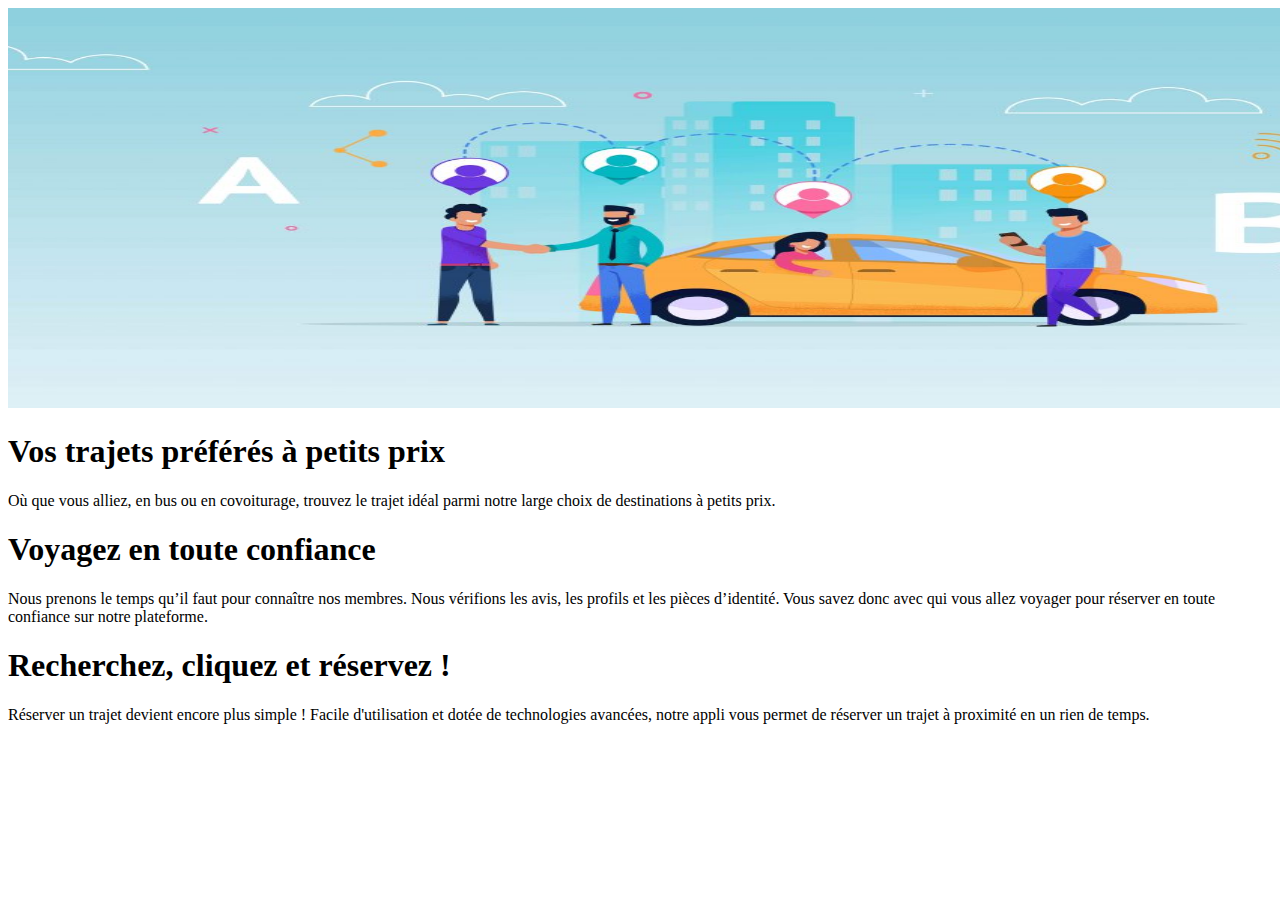
==== index.html @ 7fd47f6f "initial commit" ====
<!DOCTYPE html>
<html>
                                        <!-- SHAIBI Youssef,   -->    
                                        <!-- HAI726I Projet web: site de covoiturage  --> 
<head>
    <title> HAI726I Projet web SHAIBI </title>
    <link rel="shortcut icon" href="images/car-sharing.ico" />
</head>
<body>

<img src="images/covoiturage.jpg" alt="home picture" width="1540" height="400"/>

<!-- Avantage -->
<h1>Vos trajets préférés à petits prix</h1>
<p>
Où que vous alliez, en bus ou en covoiturage, 
trouvez le trajet idéal parmi notre large choix 
de destinations à petits prix.
</p>

<!-- Propos -->    
<h1>Voyagez en toute confiance</h1>
<p>
Nous prenons le temps qu’il faut pour connaître nos membres. 
Nous vérifions les avis, les profils et les pièces d’identité. Vous savez donc avec qui vous allez 
voyager pour réserver en toute confiance sur notre plateforme.
</p>

<!-- Comment Faire -->
<h1>Recherchez, cliquez et réservez !</h1>
<p>
Réserver un trajet devient encore plus simple ! 
Facile d'utilisation et dotée de technologies avancées, 
notre appli vous permet de réserver un trajet à proximité en un rien de temps.
</p>

</body>
</html>
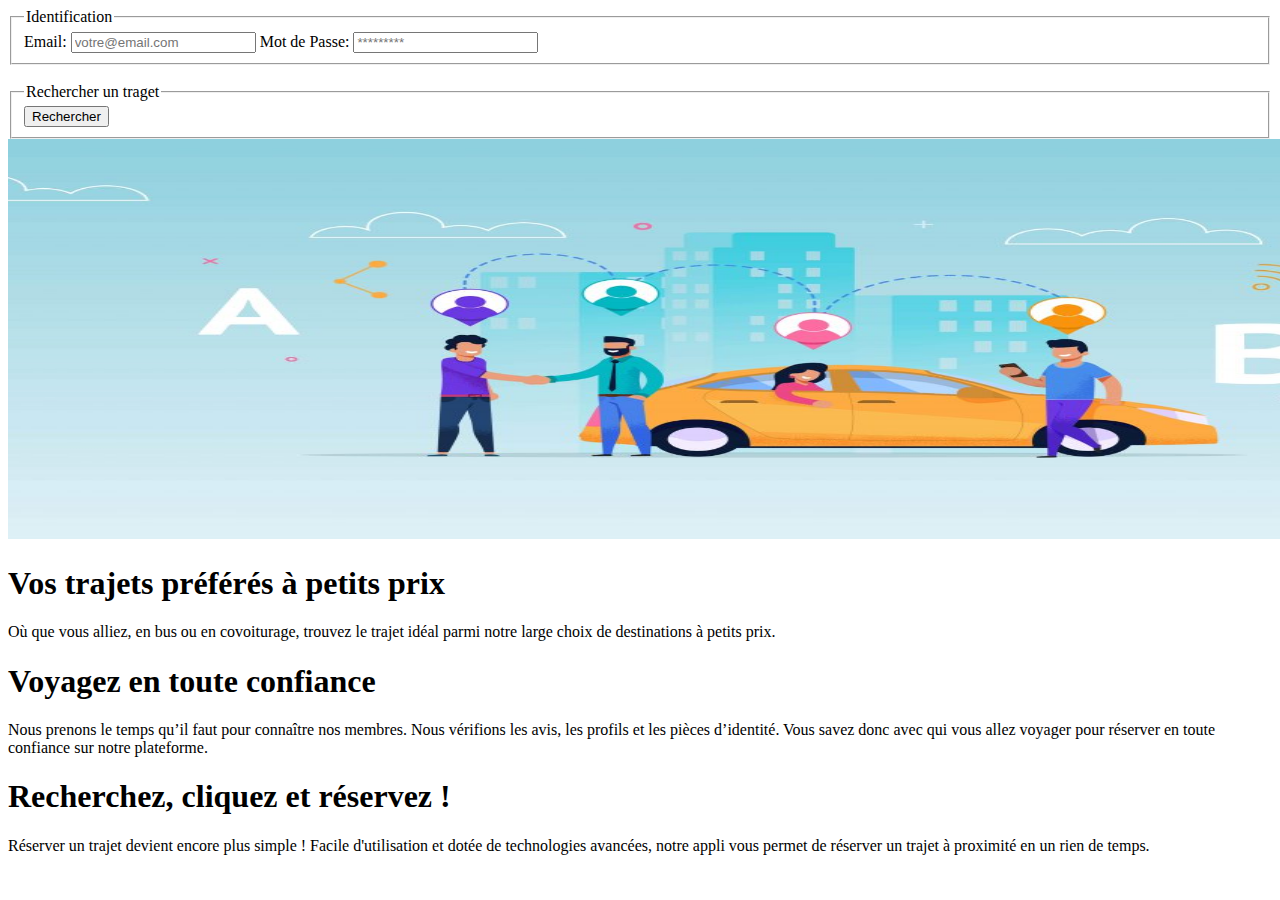
==== commit 015a55f1: "add new fiels and identification pages" ====
--- a/index.html
+++ b/index.html
@@ -4,35 +4,46 @@
                                         <!-- HAI726I Projet web: site de covoiturage  --> 
 <head>
     <title> HAI726I Projet web SHAIBI </title>
-    <link rel="shortcut icon" href="images/car-sharing.ico" />
+    <link rel="shortcut icon" href="images/car-sharing.ico" />    
 </head>
 <body>
+    <!---------------------------- Header --------------------------------------------------->
+    <fieldset>
+        <legend> Identification</legend>
+        Email: <input type="text" placeholder="votre@email.com"> 
+        Mot de Passe: <input type="text" placeholder="*********">  
+    </fieldset> <br>
+    <fieldset>
+        <legend> Rechercher un traget</legend>
+        <input class="favorite styled" type="button" value="Rechercher">
+    </fieldset>
+    <!--------------------------------------------------------------------------------------->
+     
+    <img src="images/covoiturage.jpg" alt="home picture" width="1540" height="400"/>
 
-<img src="images/covoiturage.jpg" alt="home picture" width="1540" height="400"/>
+    <!-- Avantage -->
+    <h1>Vos trajets préférés à petits prix</h1>
+    <p>
+        Où que vous alliez, en bus ou en covoiturage, 
+        trouvez le trajet idéal parmi notre large choix 
+        de destinations à petits prix.
+    </p>
 
-<!-- Avantage -->
-<h1>Vos trajets préférés à petits prix</h1>
-<p>
-Où que vous alliez, en bus ou en covoiturage, 
-trouvez le trajet idéal parmi notre large choix 
-de destinations à petits prix.
-</p>
+    <!-- Propos -->    
+    <h1>Voyagez en toute confiance</h1>
+    <p>
+        Nous prenons le temps qu’il faut pour connaître nos membres. 
+        Nous vérifions les avis, les profils et les pièces d’identité. Vous savez donc avec qui vous allez 
+        voyager pour réserver en toute confiance sur notre plateforme.
+    </p>
 
-<!-- Propos -->    
-<h1>Voyagez en toute confiance</h1>
-<p>
-Nous prenons le temps qu’il faut pour connaître nos membres. 
-Nous vérifions les avis, les profils et les pièces d’identité. Vous savez donc avec qui vous allez 
-voyager pour réserver en toute confiance sur notre plateforme.
-</p>
-
-<!-- Comment Faire -->
-<h1>Recherchez, cliquez et réservez !</h1>
-<p>
-Réserver un trajet devient encore plus simple ! 
-Facile d'utilisation et dotée de technologies avancées, 
-notre appli vous permet de réserver un trajet à proximité en un rien de temps.
-</p>
+    <!-- Comment Faire -->
+    <h1>Recherchez, cliquez et réservez !</h1>
+    <p>
+        Réserver un trajet devient encore plus simple ! 
+        Facile d'utilisation et dotée de technologies avancées, 
+        notre appli vous permet de réserver un trajet à proximité en un rien de temps.
+    </p>
 
 </body>
 </html>
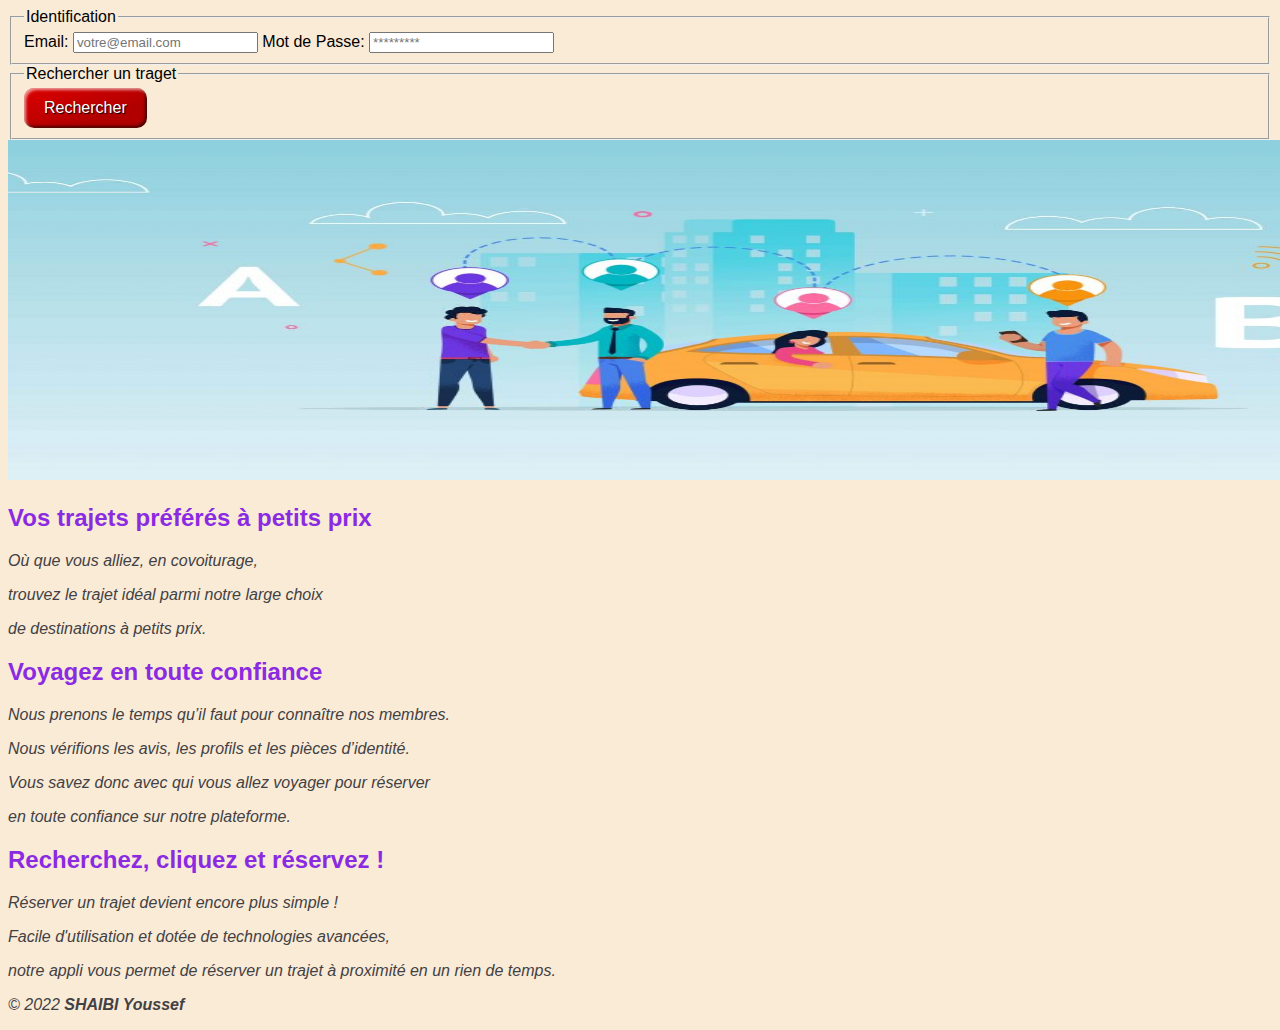
==== commit 21b79f57: "start adding css files" ====
--- a/index.html
+++ b/index.html
@@ -4,46 +4,62 @@
                                         <!-- HAI726I Projet web: site de covoiturage  --> 
 <head>
     <title> HAI726I Projet web SHAIBI </title>
-    <link rel="shortcut icon" href="images/car-sharing.ico" />    
+    <link rel="shortcut icon" href="images/car-sharing.ico" />
+    <link href="css/index.css" rel="stylesheet">    
 </head>
 <body>
     <!---------------------------- Header --------------------------------------------------->
-    <fieldset>
-        <legend> Identification</legend>
-        Email: <input type="text" placeholder="votre@email.com"> 
-        Mot de Passe: <input type="text" placeholder="*********">  
-    </fieldset> <br>
-    <fieldset>
-        <legend> Rechercher un traget</legend>
-        <input class="favorite styled" type="button" value="Rechercher">
-    </fieldset>
+    <header id="main-header">
+        <div class="header-container">
+            <fieldset>
+                <legend> Identification</legend>
+                Email: <input type="text" placeholder="votre@email.com"> 
+                Mot de Passe: <input type="text" placeholder="*********">  
+            </fieldset>
+        </div>
+        <div class="header-container">
+            <fieldset>
+                <legend> Rechercher un traget</legend>
+                <input class="favorite styled" type="button" value="Rechercher">
+            </fieldset>
+        </div>
+    </header>
     <!--------------------------------------------------------------------------------------->
      
-    <img src="images/covoiturage.jpg" alt="home picture" width="1540" height="400"/>
+    <img src="images/covoiturage.jpg" alt="home picture" width="1540" height="340"/>
 
     <!-- Avantage -->
-    <h1>Vos trajets préférés à petits prix</h1>
+    <h2>Vos trajets préférés à petits prix</h2>
     <p>
-        Où que vous alliez, en bus ou en covoiturage, 
-        trouvez le trajet idéal parmi notre large choix 
-        de destinations à petits prix.
+        <p>Où que vous alliez, en covoiturage,</p> 
+        <p>trouvez le trajet idéal parmi notre large choix</p> 
+        <p>de destinations à petits prix.</p>
     </p>
 
     <!-- Propos -->    
-    <h1>Voyagez en toute confiance</h1>
+    <h2>Voyagez en toute confiance</h2>
     <p>
-        Nous prenons le temps qu’il faut pour connaître nos membres. 
-        Nous vérifions les avis, les profils et les pièces d’identité. Vous savez donc avec qui vous allez 
-        voyager pour réserver en toute confiance sur notre plateforme.
+        <p>Nous prenons le temps qu’il faut pour connaître nos membres. </p>
+        <p>Nous vérifions les avis, les profils et les pièces d’identité.</p> 
+        <p>Vous savez donc avec qui vous allez voyager pour réserver </p>
+        <p>en toute confiance sur notre plateforme.</p>
     </p>
 
     <!-- Comment Faire -->
-    <h1>Recherchez, cliquez et réservez !</h1>
+    <h2>Recherchez, cliquez et réservez !</h2>
     <p>
-        Réserver un trajet devient encore plus simple ! 
-        Facile d'utilisation et dotée de technologies avancées, 
-        notre appli vous permet de réserver un trajet à proximité en un rien de temps.
+        <p>Réserver un trajet devient encore plus simple !</p>  
+        <p>Facile d'utilisation et dotée de technologies avancées,</p> 
+        <p>notre appli vous permet de réserver un trajet à proximité en un rien de temps.</p>
     </p>
+    
+    <!---------------------------- Footer --------------------------------------------------->
+    <footer id="main-footer">
+        <div class="copyright-info">
+            <p> &copy; 2022 <strong>SHAIBI Youssef</strong> <strong> </strong>  </p>
+        </div>
 
+    </footer>
+    <!--------------------------------------------------------------------------------------->
 </body>
 </html>
--- a/css/index.css
+++ b/css/index.css
@@ -0,0 +1,48 @@
+/*---------------------------------- Tags -----------------------------------------------------*/
+body{
+    font-family: Arial, Helvetica, sans-serif;
+    background-color: antiquewhite;
+}
+
+h2{
+    color: blueviolet;
+}
+p{
+    font-style: italic;
+    font-size: 16px;
+    color: rgb(66, 65, 68);
+}
+/*---------------------------------------------------------------------------------------------*/
+
+/*---------------------------------- Id's -----------------------------------------------------*/
+/*---------------------------------------------------------------------------------------------*/
+
+/*---------------------------------- Classes --------------------------------------------------*/
+.styled {
+    border: 0;
+    line-height: 2.5;
+    padding: 0 20px;
+    font-size: 1rem;
+    text-align: center;
+    color: #fff;
+    text-shadow: 1px 1px 1px #000;
+    border-radius: 10px;
+    background-color: rgba(220, 0, 0, 1);
+    background-image: linear-gradient(to top left, rgba(0, 0, 0, .2), 
+    rgba(0, 0, 0, .2) 30%, rgba(0, 0, 0, 0));
+    box-shadow: inset 2px 2px 3px rgba(255, 255, 255, .6),
+                inset -2px -2px 3px rgba(0, 0, 0, .6);
+            }
+
+.styled:hover {
+    background-color: rgba(255, 0, 0, 1);
+}
+
+.styled:active {
+    box-shadow: inset -2px -2px 3px rgba(255, 255, 255, .6),
+                inset 2px 2px 3px rgba(0, 0, 0, .6);
+}
+/*---------------------------------------------------------------------------------------------*/
+
+
+
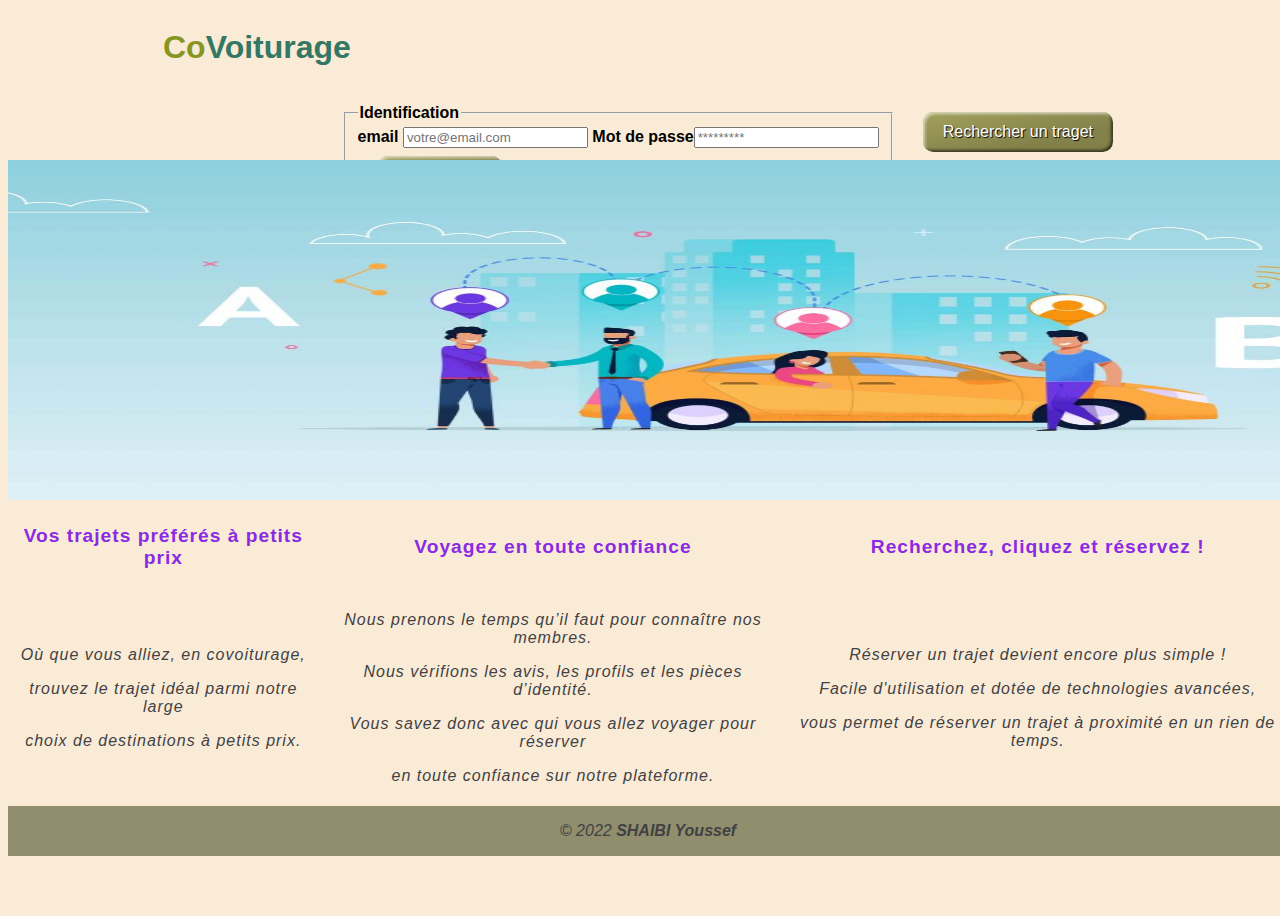
==== commit f44bdda9: "feat: finish index page" ====
--- a/index.html
+++ b/index.html
@@ -1,64 +1,92 @@
 <!DOCTYPE html>
-<html>
-                                        <!-- SHAIBI Youssef,   -->    
-                                        <!-- HAI726I Projet web: site de covoiturage  --> 
+<html lang="fr">
+<!------------------------------------------- SHAIBI Youssef,----------------------------->    
+<!--------------------------- HAI726I Projet web: site de covoiturage --------------------> 
 <head>
+    <meta http-equiv="Content-Type" content="text/html; charset=utf-8">
     <title> HAI726I Projet web SHAIBI </title>
     <link rel="shortcut icon" href="images/car-sharing.ico" />
+    <link href="css/main.css" rel="stylesheet">  
     <link href="css/index.css" rel="stylesheet">    
 </head>
+
 <body>
     <!---------------------------- Header --------------------------------------------------->
-    <header id="main-header">
-        <div class="header-container">
-            <fieldset>
-                <legend> Identification</legend>
-                Email: <input type="text" placeholder="votre@email.com"> 
-                Mot de Passe: <input type="text" placeholder="*********">  
-            </fieldset>
+    <header id="header">
+        <div id="header-contenu">
+            <div id="logo">
+                <h1><a href="index.html">Co<span>Voiturage</span></a></h1>
+            </div>
+
+            <div id="top-nav">
+                <ul>
+                    <li>
+                        <fieldset>
+                            <legend> <strong>Identification</strong></legend>
+                            <strong>email</strong> <input type="text" placeholder="votre@email.com"> 
+                            <strong>Mot de passe</strong><input type="text" placeholder="*********">
+                            <a href="pages/Identification.html">
+                                <input class="favorite styled" type="button" value="Connexsion">
+                            </a>
+                        </fieldset>
+                    </li>
+                    <li>
+                        <a href="pages/r_covoiturage.html">
+                            <input class="favorite styled" type="button" value="Rechercher un traget">
+                        </a>
+                    </li>
+                </ul>
+            </div>
+
+            <div class="clr"></div>
         </div>
-        <div class="header-container">
-            <fieldset>
-                <legend> Rechercher un traget</legend>
-                <input class="favorite styled" type="button" value="Rechercher">
-            </fieldset>
+    </header> <br> <br> <br> <br><br><br><br><br>
+    <!--------------------------------------------------------------------------------------->
+    <!---------------------------- Main ----------------------------------------------------->
+    <main id="main">
+        <div>
+            <img src="images/covoiturage.jpg" alt="home picture" width="1540" height="340"/>
         </div>
-    </header>
+        <div>
+            <table>
+                <tr>
+                    <th><h2>Vos trajets préférés à petits prix</h2></th>
+                    <th><h2>Voyagez en toute confiance</h2></th>
+                    <th><h2>Recherchez, cliquez et réservez !</h2></th>
+                </tr>
+                <tr>
+                    <td>
+                        <p>
+                            <p>Où que vous alliez, en covoiturage,</p> 
+                            <p>trouvez le trajet idéal parmi notre large </p> 
+                            <p>choix de destinations à petits prix.</p>
+                        </p> 
+                    </td>
+                    <td>
+                        <p>
+                            <p>Nous prenons le temps qu’il faut pour connaître nos membres. </p>
+                            <p>Nous vérifions les avis, les profils et les pièces d’identité.</p> 
+                            <p>Vous savez donc avec qui vous allez voyager pour réserver </p>
+                            <p>en toute confiance sur notre plateforme.</p>
+                        </p> 
+                    </td>
+                    <td>
+                        <p>
+                            <p>Réserver un trajet devient encore plus simple !</p>  
+                            <p>Facile d'utilisation et dotée de technologies avancées,</p> 
+                            <p>vous permet de réserver un trajet à proximité en un rien de temps.</p>
+                        </p>
+                    </td>
+                </tr>
+            </table>
+        </div> 
+    </main>
     <!--------------------------------------------------------------------------------------->
-     
-    <img src="images/covoiturage.jpg" alt="home picture" width="1540" height="340"/>
-
-    <!-- Avantage -->
-    <h2>Vos trajets préférés à petits prix</h2>
-    <p>
-        <p>Où que vous alliez, en covoiturage,</p> 
-        <p>trouvez le trajet idéal parmi notre large choix</p> 
-        <p>de destinations à petits prix.</p>
-    </p>
-
-    <!-- Propos -->    
-    <h2>Voyagez en toute confiance</h2>
-    <p>
-        <p>Nous prenons le temps qu’il faut pour connaître nos membres. </p>
-        <p>Nous vérifions les avis, les profils et les pièces d’identité.</p> 
-        <p>Vous savez donc avec qui vous allez voyager pour réserver </p>
-        <p>en toute confiance sur notre plateforme.</p>
-    </p>
-
-    <!-- Comment Faire -->
-    <h2>Recherchez, cliquez et réservez !</h2>
-    <p>
-        <p>Réserver un trajet devient encore plus simple !</p>  
-        <p>Facile d'utilisation et dotée de technologies avancées,</p> 
-        <p>notre appli vous permet de réserver un trajet à proximité en un rien de temps.</p>
-    </p>
-    
     <!---------------------------- Footer --------------------------------------------------->
     <footer id="main-footer">
         <div class="copyright-info">
             <p> &copy; 2022 <strong>SHAIBI Youssef</strong> <strong> </strong>  </p>
         </div>
-
     </footer>
     <!--------------------------------------------------------------------------------------->
 </body>
--- a/css/main.css
+++ b/css/main.css
@@ -0,0 +1,34 @@
+:root {
+    --main-bg-color:  antiquewhite;
+  }
+/*---------------------------------- Tags -----------------------------------------------------*/
+body{
+    font-family: Arial, Helvetica, sans-serif;
+    background-color: var(--main-bg-color);
+    width: 100vw;
+    height: 100vh;
+}
+
+h2{
+    color: blueviolet;
+}
+p{
+    font-style: italic;
+    font-size: 16px;
+    color: rgb(66, 65, 68);
+}
+
+table {
+    border-collapse: collapse;
+    border: 0px;
+    letter-spacing: 1px;
+    font-size: .8rem;
+}
+
+td, th {
+    padding: 5px;
+    text-align: center;
+}
+
+
+/*---------------------------------------------------------------------------------------------*/--- a/css/index.css
+++ b/css/index.css
@@ -1,20 +1,59 @@
-/*---------------------------------- Tags -----------------------------------------------------*/
-body{
-    font-family: Arial, Helvetica, sans-serif;
-    background-color: antiquewhite;
+/*---------------------------------- Id's -----------------------------------------------------*/
+/* Header Logo */
+#logo { 
+    padding:0; 
+    width:auto; 
+    float:left;
+}
+#logo h1 a, h1 a:hover { 
+    color:rgb(135, 150, 35); 
+    text-decoration:none;
+}
+#logo h1 span { 
+    color:#347764;
 }
 
-h2{
-    color: blueviolet;
+#header, #footer, #main { 
+    margin:0; 
+    padding:0;
 }
-p{
-    font-style: italic;
-    font-size: 16px;
-    color: rgb(66, 65, 68);
+
+/* Header */
+#header { 
+    background:#fff; 
 }
-/*---------------------------------------------------------------------------------------------*/
+#header-contenu { 
+    margin:0 auto; 
+    padding:10; 
+    width:970px;
+}
 
-/*---------------------------------- Id's -----------------------------------------------------*/
+/* Menu */
+#top-nav { margin:0 auto; padding:0px 0 0; height:37px; float:right;}
+#top-nav ul { list-style:none; padding:0; height:37px; float:left;}
+#top-nav ul li { margin:0; padding:0 0 0 8px; float:left;}
+#top-nav ul li a { display:block; margin:0; padding:8px 20px; color:red; text-decoration:none;}
+#top-nav ul li.active a, #top-nav ul li a:hover { color:#f8dbdb;} */
+
+.clr { 
+    clear:both; 
+    padding:0; 
+    margin:0; 
+    width:100%; 
+    font-size:0px; 
+    line-height:0px;
+}
+
+#main-footer { 
+    position: static;
+    text-align: center;
+    left: 230px;
+    bottom: 0;
+    width: 100%;
+    height: 50px; 
+    overflow: hidden; 
+    background: #908e6c;
+}
 /*---------------------------------------------------------------------------------------------*/
 
 /*---------------------------------- Classes --------------------------------------------------*/
@@ -27,7 +66,7 @@
     color: #fff;
     text-shadow: 1px 1px 1px #000;
     border-radius: 10px;
-    background-color: rgba(220, 0, 0, 1);
+    background-color: rgb(162, 161, 92);
     background-image: linear-gradient(to top left, rgba(0, 0, 0, .2), 
     rgba(0, 0, 0, .2) 30%, rgba(0, 0, 0, 0));
     box-shadow: inset 2px 2px 3px rgba(255, 255, 255, .6),
@@ -35,7 +74,7 @@
             }
 
 .styled:hover {
-    background-color: rgba(255, 0, 0, 1);
+    background-color: rgb(255, 251, 0);
 }
 
 .styled:active {
